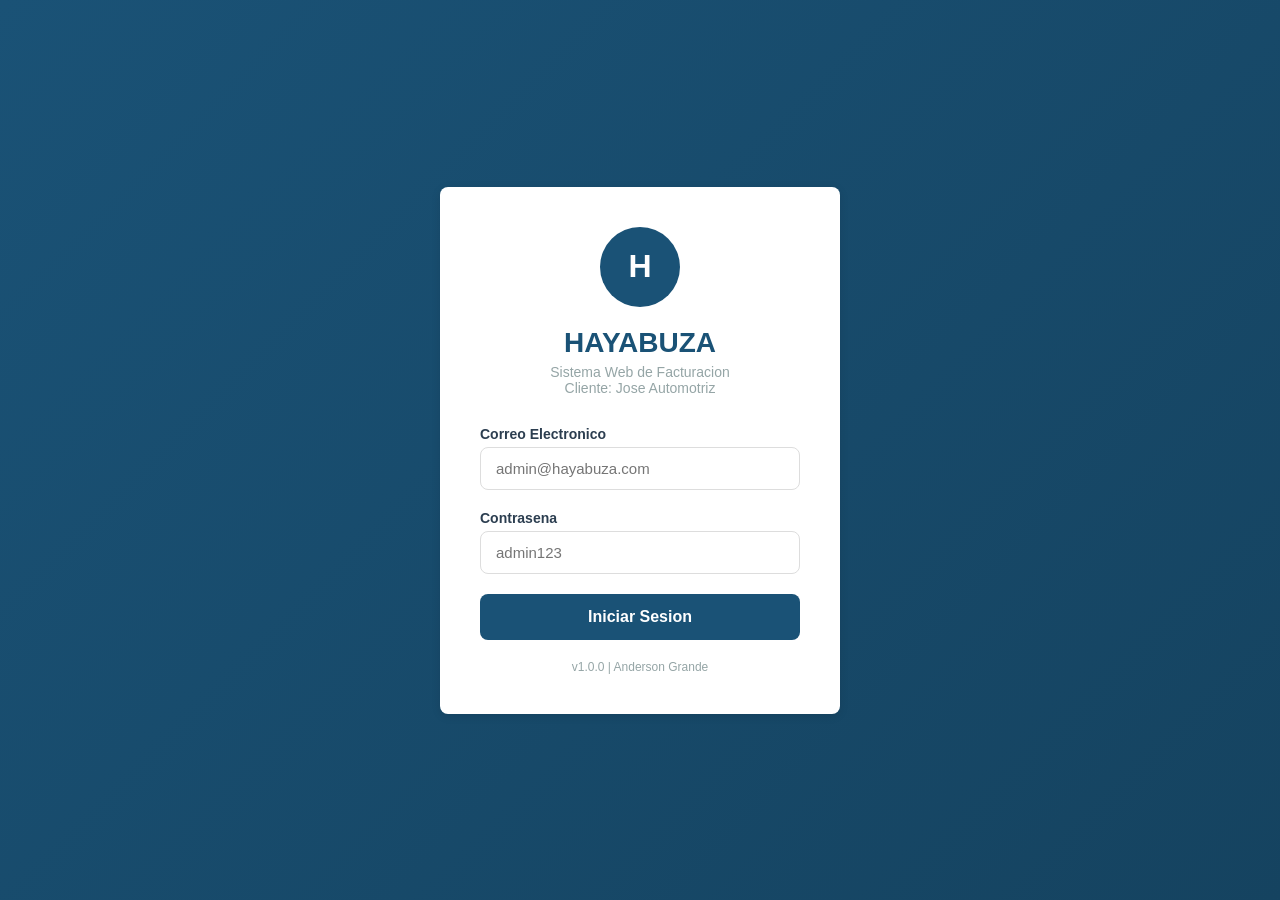
==== Sistema-facturacion/frontend/index.html @ d9347d96 "nuevo proyecto" ====
<!DOCTYPE html>
<html lang="es">
<head>
    <meta charset="UTF-8">
    <meta name="viewport" content="width=device-width, initial-scale=1.0">
    <title>Login - Sistema de Facturacion Hayabuza</title>
    <link rel="stylesheet" href="css/style.css">
</head>
<body>
    <div class="login-container">
        <div class="login-box">
            <div class="logo">H</div>
            <h1>HAYABUZA</h1>
            <p class="subtitle">Sistema Web de Facturacion<br>Cliente: Jose Automotriz</p>
            
            <div id="alert" class="alert"></div>
            
            <form id="loginForm">
                <div class="form-group">
                    <label for="email">Correo Electronico</label>
                    <input type="email" id="email" required placeholder="admin@hayabuza.com">
                </div>
                <div class="form-group">
                    <label for="password">Contrasena</label>
                    <input type="password" id="password" required placeholder="admin123">
                </div>
                <button type="submit" class="btn btn-primary btn-lg">Iniciar Sesion</button>
            </form>
            
            <div id="loading" class="loading">
                <div class="spinner"></div>
                <p>Iniciando sesion...</p>
            </div>
            
            <p style="margin-top: 20px; font-size: 12px; color: #95a5a6;">
                v1.0.0 | Anderson Grande
            </p>
        </div>
    </div>
    
    <script src="js/utils.js"></script>
    <script src="js/auth.js"></script>
</body>
</html>
---- Sistema-facturacion/frontend/css/style.css ----
:root {
    --primary: #1a5276;
    --primary-dark: #154360;
    --secondary: #2ecc71;
    --danger: #e74c3c;
    --warning: #f39c12;
    --light: #f8f9fa;
    --dark: #2c3e50;
    --gray: #95a5a6;
    --white: #ffffff;
    --shadow: 0 2px 10px rgba(0,0,0,0.1);
    --radius: 8px;
}

* { margin: 0; padding: 0; box-sizing: border-box; }

body {
    font-family: 'Segoe UI', Tahoma, Geneva, Verdana, sans-serif;
    background: #f0f2f5;
    color: var(--dark);
    min-height: 100vh;
}

.login-container {
    display: flex;
    align-items: center;
    justify-content: center;
    min-height: 100vh;
    background: linear-gradient(135deg, var(--primary) 0%, var(--primary-dark) 100%);
}

.login-box {
    background: var(--white);
    padding: 40px;
    border-radius: var(--radius);
    box-shadow: var(--shadow);
    width: 100%;
    max-width: 400px;
    text-align: center;
}

.login-box h1 {
    color: var(--primary);
    margin-bottom: 5px;
    font-size: 28px;
}

.login-box .subtitle {
    color: var(--gray);
    margin-bottom: 30px;
    font-size: 14px;
}

.login-box .logo {
    width: 80px;
    height: 80px;
    background: var(--primary);
    border-radius: 50%;
    margin: 0 auto 20px;
    display: flex;
    align-items: center;
    justify-content: center;
    color: white;
    font-size: 32px;
    font-weight: bold;
}

.form-group {
    margin-bottom: 20px;
    text-align: left;
}

.form-group label {
    display: block;
    margin-bottom: 5px;
    font-weight: 600;
    font-size: 14px;
}

.form-group input,
.form-group select,
.form-group textarea {
    width: 100%;
    padding: 12px 15px;
    border: 1px solid #ddd;
    border-radius: var(--radius);
    font-size: 15px;
    transition: border 0.3s;
}

.form-group input:focus,
.form-group select:focus,
.form-group textarea:focus {
    outline: none;
    border-color: var(--primary);
}

.btn {
    display: inline-block;
    padding: 12px 24px;
    border: none;
    border-radius: var(--radius);
    font-size: 15px;
    font-weight: 600;
    cursor: pointer;
    transition: all 0.3s;
    text-decoration: none;
}

.btn-primary {
    background: var(--primary);
    color: white;
    width: 100%;
}

.btn-primary:hover { background: var(--primary-dark); }

.btn-success { background: var(--secondary); color: white; }
.btn-danger { background: var(--danger); color: white; }
.btn-warning { background: var(--warning); color: white; }
.btn-secondary { background: var(--gray); color: white; }

.btn-sm { padding: 8px 16px; font-size: 13px; }
.btn-lg { padding: 14px 28px; font-size: 16px; }

.app-container {
    display: flex;
    min-height: 100vh;
}

.sidebar {
    width: 260px;
    background: var(--dark);
    color: white;
    position: fixed;
    height: 100vh;
    overflow-y: auto;
    z-index: 100;
}

.sidebar-header {
    padding: 25px 20px;
    border-bottom: 1px solid rgba(255,255,255,0.1);
    text-align: center;
}

.sidebar-header h2 {
    font-size: 20px;
    color: white;
}

.sidebar-header p {
    font-size: 12px;
    color: var(--gray);
    margin-top: 5px;
}

.nav-menu {
    list-style: none;
    padding: 15px 0;
}

.nav-menu li a {
    display: flex;
    align-items: center;
    padding: 14px 25px;
    color: rgba(255,255,255,0.8);
    text-decoration: none;
    transition: all 0.3s;
    font-size: 14px;
}

.nav-menu li a:hover,
.nav-menu li a.active {
    background: var(--primary);
    color: white;
}

.nav-menu li a i {
    width: 24px;
    margin-right: 10px;
    font-size: 18px;
}

.user-info {
    position: absolute;
    bottom: 0;
    width: 100%;
    padding: 20px;
    border-top: 1px solid rgba(255,255,255,0.1);
    background: rgba(0,0,0,0.2);
}

.user-info .name {
    font-weight: 600;
    font-size: 14px;
}

.user-info .role {
    font-size: 12px;
    color: var(--gray);
    text-transform: capitalize;
}

.user-info button {
    margin-top: 10px;
    width: 100%;
}

.main-content {
    margin-left: 260px;
    flex: 1;
    padding: 30px;
}

.top-bar {
    display: flex;
    justify-content: space-between;
    align-items: center;
    margin-bottom: 30px;
    padding-bottom: 20px;
    border-bottom: 1px solid #e0e0e0;
}

.top-bar h1 {
    font-size: 24px;
    color: var(--dark);
}

.card {
    background: white;
    border-radius: var(--radius);
    box-shadow: var(--shadow);
    padding: 25px;
    margin-bottom: 25px;
}

.card-header {
    display: flex;
    justify-content: space-between;
    align-items: center;
    margin-bottom: 20px;
}

.card-header h2 {
    font-size: 18px;
    color: var(--dark);
}

.stats-grid {
    display: grid;
    grid-template-columns: repeat(auto-fit, minmax(240px, 1fr));
    gap: 20px;
    margin-bottom: 30px;
}

.stat-card {
    background: white;
    border-radius: var(--radius);
    padding: 25px;
    box-shadow: var(--shadow);
    display: flex;
    align-items: center;
    gap: 15px;
}

.stat-icon {
    width: 60px;
    height: 60px;
    border-radius: var(--radius);
    display: flex;
    align-items: center;
    justify-content: center;
    font-size: 28px;
}

.stat-icon.blue { background: #e3f2fd; color: var(--primary); }
.stat-icon.green { background: #e8f5e9; color: var(--secondary); }
.stat-icon.orange { background: #fff3e0; color: var(--warning); }
.stat-icon.red { background: #ffebee; color: var(--danger); }

.stat-info h3 {
    font-size: 28px;
    font-weight: 700;
}

.stat-info p {
    color: var(--gray);
    font-size: 14px;
}

.table-container {
    overflow-x: auto;
}

table {
    width: 100%;
    border-collapse: collapse;
}

thead th {
    background: var(--primary);
    color: white;
    padding: 14px;
    text-align: left;
    font-weight: 600;
    font-size: 14px;
}

tbody td {
    padding: 14px;
    border-bottom: 1px solid #eee;
    font-size: 14px;
}

tbody tr:hover {
    background: #f8f9fa;
}

.badge {
    display: inline-block;
    padding: 4px 12px;
    border-radius: 20px;
    font-size: 12px;
    font-weight: 600;
}

.badge-success { background: #e8f5e9; color: #2e7d32; }
.badge-danger { background: #ffebee; color: #c62828; }
.badge-warning { background: #fff3e0; color: #ef6c00; }
.badge-info { background: #e3f2fd; color: #1565c0; }

.search-bar {
    display: flex;
    gap: 15px;
    margin-bottom: 20px;
    flex-wrap: wrap;
}

.search-bar input,
.search-bar select {
    padding: 10px 15px;
    border: 1px solid #ddd;
    border-radius: var(--radius);
    font-size: 14px;
}

.search-bar input { flex: 1; min-width: 200px; }

.modal-overlay {
    display: none;
    position: fixed;
    top: 0; left: 0;
    width: 100%; height: 100%;
    background: rgba(0,0,0,0.5);
    z-index: 1000;
    align-items: center;
    justify-content: center;
}

.modal-overlay.active {
    display: flex;
}

.modal {
    background: white;
    border-radius: var(--radius);
    width: 90%;
    max-width: 600px;
    max-height: 90vh;
    overflow-y: auto;
    box-shadow: 0 10px 40px rgba(0,0,0,0.2);
}

.modal-header {
    padding: 20px 25px;
    border-bottom: 1px solid #eee;
    display: flex;
    justify-content: space-between;
    align-items: center;
}

.modal-header h3 {
    font-size: 18px;
}

.modal-body {
    padding: 25px;
}

.modal-footer {
    padding: 20px 25px;
    border-top: 1px solid #eee;
    display: flex;
    justify-content: flex-end;
    gap: 10px;
}

.close-btn {
    background: none;
    border: none;
    font-size: 24px;
    cursor: pointer;
    color: var(--gray);
}

.factura-items {
    margin: 20px 0;
}

.item-row {
    display: grid;
    grid-template-columns: 3fr 1fr 1fr 1fr auto;
    gap: 10px;
    align-items: center;
    margin-bottom: 10px;
    padding: 10px;
    background: #f8f9fa;
    border-radius: var(--radius);
}

.item-row input {
    padding: 8px 12px;
    border: 1px solid #ddd;
    border-radius: 4px;
}

.totals-section {
    background: #f8f9fa;
    padding: 20px;
    border-radius: var(--radius);
    margin-top: 20px;
}

.totals-section .row {
    display: flex;
    justify-content: space-between;
    padding: 8px 0;
    border-bottom: 1px solid #e0e0e0;
}

.totals-section .row.total {
    font-size: 18px;
    font-weight: 700;
    color: var(--primary);
    border-bottom: none;
    padding-top: 15px;
}

.alert {
    padding: 15px 20px;
    border-radius: var(--radius);
    margin-bottom: 20px;
    display: none;
}

.alert.show { display: block; }
.alert-success { background: #e8f5e9; color: #2e7d32; border-left: 4px solid var(--secondary); }
.alert-error { background: #ffebee; color: #c62828; border-left: 4px solid var(--danger); }
.alert-info { background: #e3f2fd; color: #1565c0; border-left: 4px solid var(--primary); }

.loading {
    display: none;
    text-align: center;
    padding: 40px;
}

.loading.show { display: block; }

.spinner {
    width: 40px;
    height: 40px;
    border: 4px solid #eee;
    border-top-color: var(--primary);
    border-radius: 50%;
    animation: spin 1s linear infinite;
    margin: 0 auto 15px;
}

@keyframes spin { to { transform: rotate(360deg); } }

@media (max-width: 768px) {
    .sidebar { width: 100%; position: relative; height: auto; }
    .main-content { margin-left: 0; }
    .app-container { flex-direction: column; }
    .stats-grid { grid-template-columns: 1fr; }
    .item-row { grid-template-columns: 1fr; }
}

@media print {
    .sidebar, .top-bar, .btn { display: none !important; }
    .main-content { margin-left: 0; padding: 0; }
}
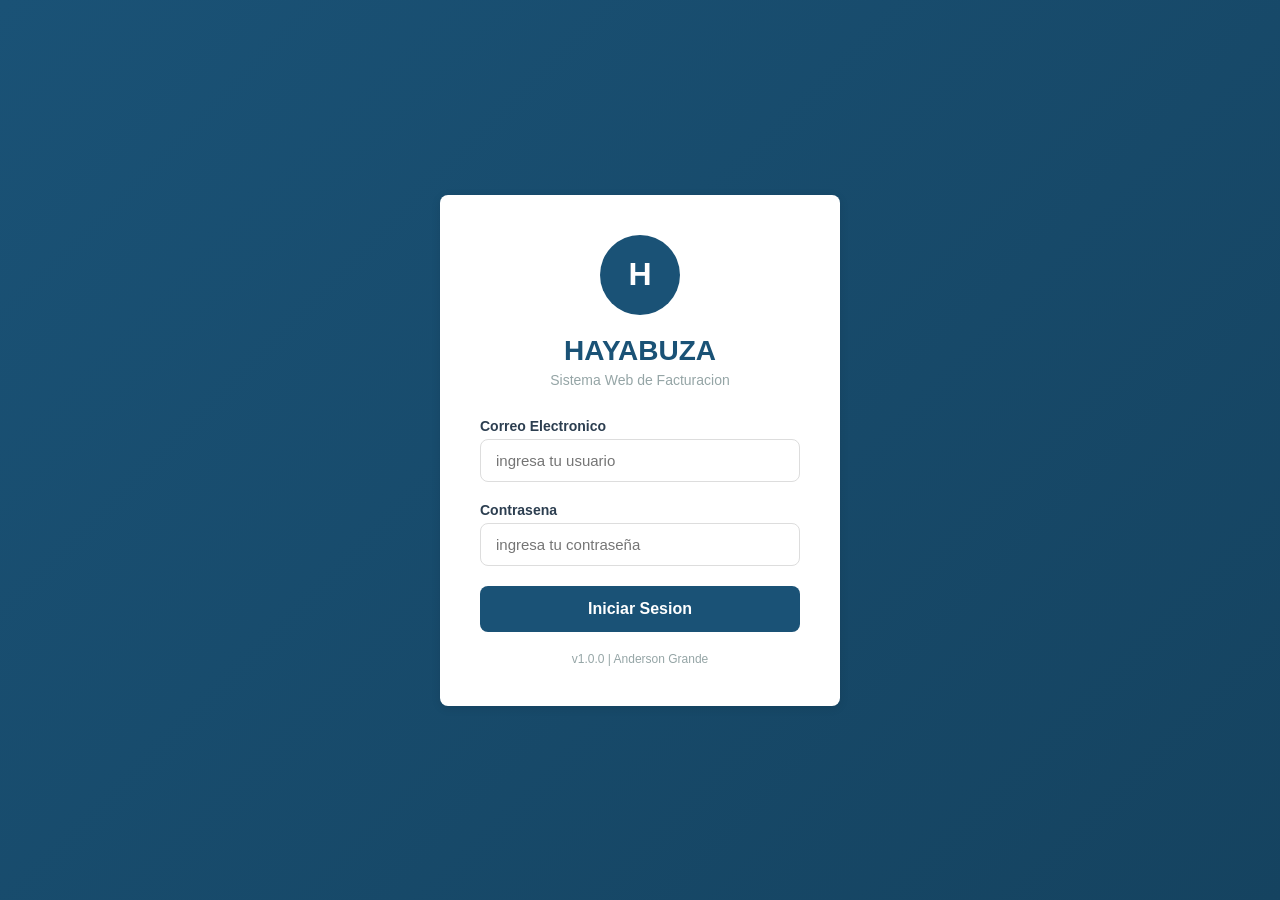
==== commit 59247fa6: "Ya funciona las facturas" ====
--- a/Sistema-facturacion/frontend/index.html
+++ b/Sistema-facturacion/frontend/index.html
@@ -11,18 +11,18 @@
         <div class="login-box">
             <div class="logo">H</div>
             <h1>HAYABUZA</h1>
-            <p class="subtitle">Sistema Web de Facturacion<br>Cliente: Jose Automotriz</p>
+            <p class="subtitle">Sistema Web de Facturacion</p>
             
             <div id="alert" class="alert"></div>
             
             <form id="loginForm">
                 <div class="form-group">
                     <label for="email">Correo Electronico</label>
-                    <input type="email" id="email" required placeholder="admin@hayabuza.com">
+                    <input type="email" id="email" required placeholder="ingresa tu usuario">
                 </div>
                 <div class="form-group">
                     <label for="password">Contrasena</label>
-                    <input type="password" id="password" required placeholder="admin123">
+                    <input type="password" id="password" required placeholder="ingresa tu contraseña">
                 </div>
                 <button type="submit" class="btn btn-primary btn-lg">Iniciar Sesion</button>
             </form>
